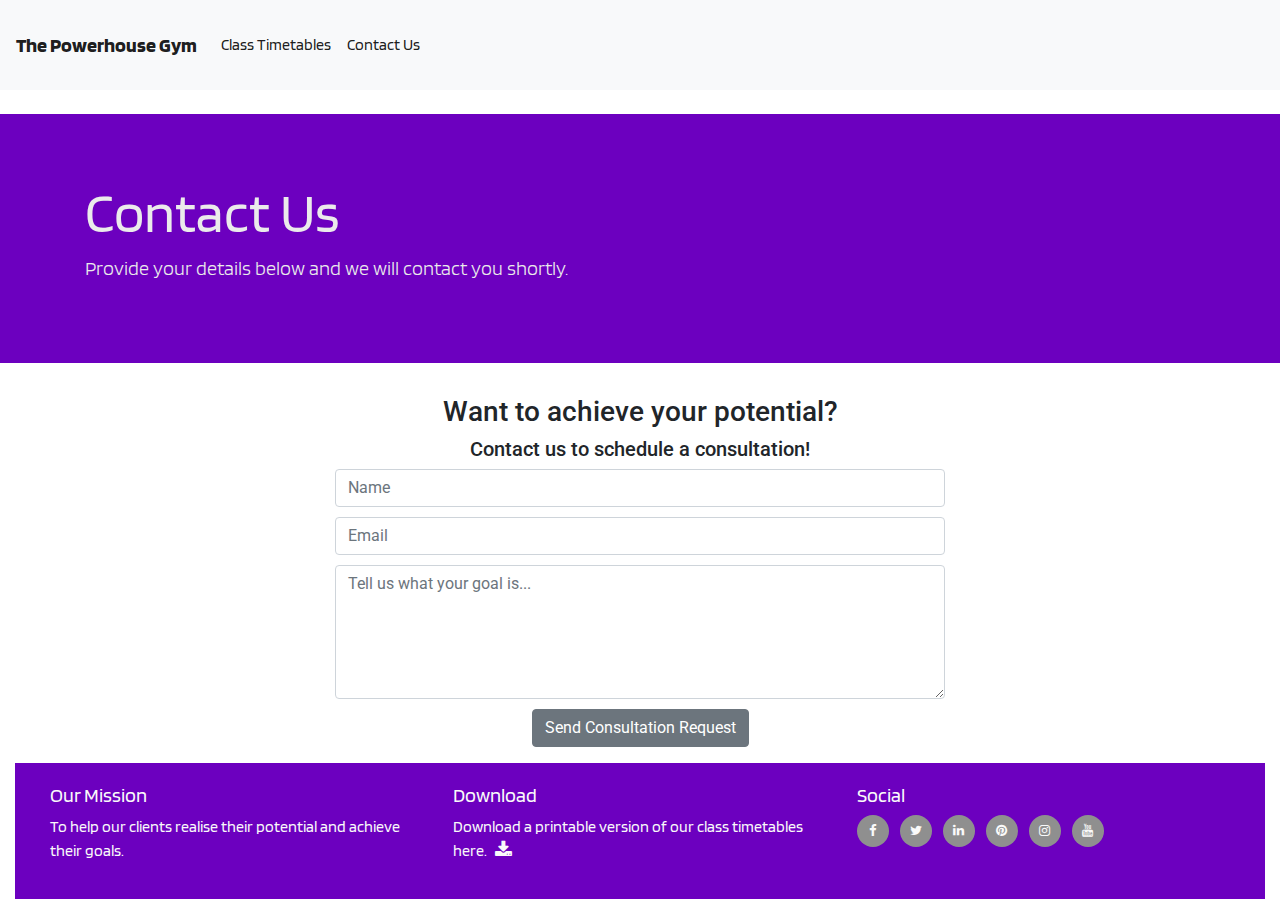
==== contact.html @ 66d319af "updated footer and styling" ====
<!DOCTYPE hmtl>
<html>
	<head>
		<title>The Powerhouse Gym</title>
		
		<link rel="stylesheet" href="https://stackpath.bootstrapcdn.com/bootstrap/4.3.1/css/bootstrap.min.css" integrity="sha384-ggOyR0iXCbMQv3Xipma34MD+dH/1fQ784/j6cY/iJTQUOhcWr7x9JvoRxT2MZw1T" crossorigin="anonymous">
		<link rel="stylesheet" href="https://stackpath.bootstrapcdn.com/bootstrap/4.3.1/css/bootstrap.min.css" integrity="sha384-ggOyR0iXCbMQv3Xipma34MD+dH/1fQ784/j6cY/iJTQUOhcWr7x9JvoRxT2MZw1T" crossorigin="anonymous">
		<script src="https://stackpath.bootstrapcdn.com/bootstrap/4.3.1/js/bootstrap.min.js" integrity="sha384-JjSmVgyd0p3pXB1rRibZUAYoIIy6OrQ6VrjIEaFf/nJGzIxFDsf4x0xIM+B07jRM" crossorigin="anonymous"></script>
		<link rel="stylesheet" type="text/css" href="style.css" />
		<link rel="stylesheet" href="https://maxcdn.bootstrapcdn.com/font-awesome/4.7.0/css/font-awesome.min.css" type="text/css" />
		<link href="https://fonts.googleapis.com/css?family=Blinker&display=swap" rel="stylesheet">
		
		
		
		<!–– Responsive ––>
		<meta name="viewport" content="width=device-width, initial-scale=1">
		
	</head>

	<body>
		
		<!–– Navbar ––>
		
		<nav class="navbar navbar-expand-lg navbar-light bg-light">
		
		<a class="navbar-brand" href="#"><strong>The Powerhouse Gym</strong></a>
		<button class="navbar-toggler" type="button" data-toggle="collapse" data-target="#navbarNavAltMarkup" aria-controls="navbarNavAltMarkup" aria-expanded="false" aria-label="Toggle navigation">
		<span class="navbar-toggler-icon"></span>
		</button>
		<div class="collapse navbar-collapse" id="navbarNavAltMarkup">
		<div class="navbar-nav">
		<a class="nav-item nav-link active" href="#">Class Timetables <span class="sr-only">(current)</span></a>
		<a class="nav-item nav-link active" href="#">Contact Us<span class="sr-only">(current)</span></a>
		</div>
		</div>
		
		</nav>
		
		<span> </br> </span>
	  
		<!–– Jumbotron ––>
		
		<div class="jumbotron jumbotron-fluid">
		
			<div class="container">
			<h1 class="display-4"><strong>Contact Us</strong></h1>
			<p class="lead">Provide your details below and we will contact you shortly.</p>
			</div>
		
		</div>
		
		
		<!–– Contact Form ––>
		
		<section class="container-fluid">
        <div class="row bg-color-contact">
            <div class="col-md-6 offset-md-3">
                <h3 class="contact-heading uppercase text-center">Want to achieve your potential?</h3>
                <h5 class="uppercase text-center">Contact us to schedule a consultation!</h5>

                <div class="center-form">
                    <form>
                        <input type="text" name="name" id="fullname" class="form-control margin-bottom-10" placeholder="Name" required />
                        <input type="email" name="email" id="emailaddress" class="form-control margin-bottom-10" placeholder="Email" required />
                        <textarea rows="5" name="projectsummary" id="projectsummary" class="form-control margin-bottom-10" placeholder="Tell us what your goal is..." required></textarea>
                        <div class="form-row text-center">
                            <div class="col">
                                <button type="submit" class="btn btn-secondary">Send Consultation Request</button>
                            </div>
                        </div>
                    </form>
                </div>

            </div>
        </div>
	
	  

		
		
	</body>
	
	
			<footer class="container-fluid">
        <div id="footer-details" class="row">
            <div class="col-sm-4">
                <h5 class="uppercase general-sub">Our Mission</h5>
                <p class="inline-block">
                    To help our clients realise their potential and achieve their goals.
                </p>
            </div>
            <div class="col-sm-4">
                <h5 class="uppercase general-sub">Download</h5>
                <p class="inline-block">
                    Download a printable version of our class timetables here.
                    <a href="assets/cv/sample-cv.pdf" target="_blank" class="cv-pdf">
                        <i class="fa fa-download" aria-hidden="true"></i>
                        <span class="sr-only">Download link.</span>
                    </a>
                </p>
            </div>
            <div class="col-sm-4">
                <h5 class="uppercase general-sub">Social</h5>
                <ul class="list-inline social-links">
                    <li class="list-inline-item">
                        <a target="_blank" href="#">
                            <i class="fa fa-facebook" aria-hidden="true"></i>
                            <span class="sr-only">Facebook</span>
                        </a>
                    </li>
                    <li class="list-inline-item">
                        <a target="_blank" href="#">
                            <i class="fa fa-twitter" aria-hidden="true"></i>
                            <span class="sr-only">Twitter</span>
                        </a>
                    </li>
                    <li class="list-inline-item">
                        <a target="_blank" href="#">
                            <i class="fa fa-linkedin" aria-hidden="true"></i>
                            <span class="sr-only">LinkedIn</span>
                        </a>
                    </li>
                    <li class="list-inline-item">
                        <a target="_blank" href="#">
                            <i class="fa fa-pinterest" aria-hidden="true"></i>
                            <span class="sr-only">Pinterest</span>
                        </a>
                    </li>
                    <li class="list-inline-item">
                        <a target="_blank" href="#">
                            <i class="fa fa-instagram" aria-hidden="true"></i>
                            <span class="sr-only">Instagram</span>
                        </a>
                    </li>
                    <li class="list-inline-item">
                        <a target="_blank" href="#">
                            <i class="fa fa-youtube" aria-hidden="true"></i>
                            <span class="sr-only">YouTube</span>
                        </a>
                    </li>
                </ul>
            </div>
        </div>
    </footer>
	
</html>
---- style.css ----
@import url('https://fonts.googleapis.com/css?family=Roboto:100,200,300,400,500,600,700|Exo:100,200,300,400,500,600,700');

/* ------------------------------------------------------------------------------ colours*/


.jumbotron-fluid {
  background-color: #6c00bf;
  font-family: 'Blinker', sans-serif;
}

.display-4 {
  color: #ebebeb;
}

.lead {
  color: #ebebeb;
}


/* ------------------------------------------------------------------------------ navbar styling*/

nav {
    background-color: #6c00bf;
    color: #6c00bf;
    min-height: 90px;
    font-family: 'Blinker', sans-serif;
    margin: 0;
}

.navbar-brand {
  color: red;
}



/* ------------------------------------------------------------------------------ index.html - cards styling*/

.card {
  background-color: #eb7d34;
  font-family: 'Blinker', sans-serif;
  height: 410px;
}

.card-body {
  background-color: #eb7d34;
  font-family: 'Blinker', sans-serif;
}

img {
  height: 205px;
}

/* ------------------------------------------------------------------------------ timetables.html styling*/

.timetables-schedules {
  display: block;
  margin-left: auto;
  margin-right: auto;
  width: 50%;
}









/* ------------------------------------------------------------------------------ contact.html styling*/

.margin-bottom-10 {
  margin-bottom: 10px;
}

/* ------------------------------------------------------------------------------ footer styling*/

footer {
    background-color: #6c00bf;
    color: #fafafa;
    min-height: 120px;
    font-family: 'Blinker', sans-serif;
    margin: 0;
}

.cv-pdf i {
    font-size: 18px;
    color: #fafafa;
    text-align: center;
    padding-left: 5px;
    transition: all 0.35s ease-in-out;
    -moz-transition: all 0.35s ease-in-out;
    -webkit-transition: all 0.35s ease-in-out;
    -o-transition: all 0.35s ease-in-out;
}

.cv-pdf i:hover {
    color: #e84610;
}

.social-links {
    padding-bottom: 15px;
}

.social-links li a i {
    width: 32px;
    height: 32px;
    padding: 12px 0;
    border-radius: 50%;
    font-size: 13px;
    line-height: 7px;
    text-align: center;
    color: #fafafa;
    background: #8f8f8f;
    transition: all 0.35s ease-in-out;
    -moz-transition: all 0.35s ease-in-out;
    -webkit-transition: all 0.35s ease-in-out;
    -o-transition: all 0.35s ease-in-out;
}

.social-links li a i:hover {
    background: #e84610;
}

#footer-details {
    padding: 20px;
}

.sr-only {
  background: blue;
}
}
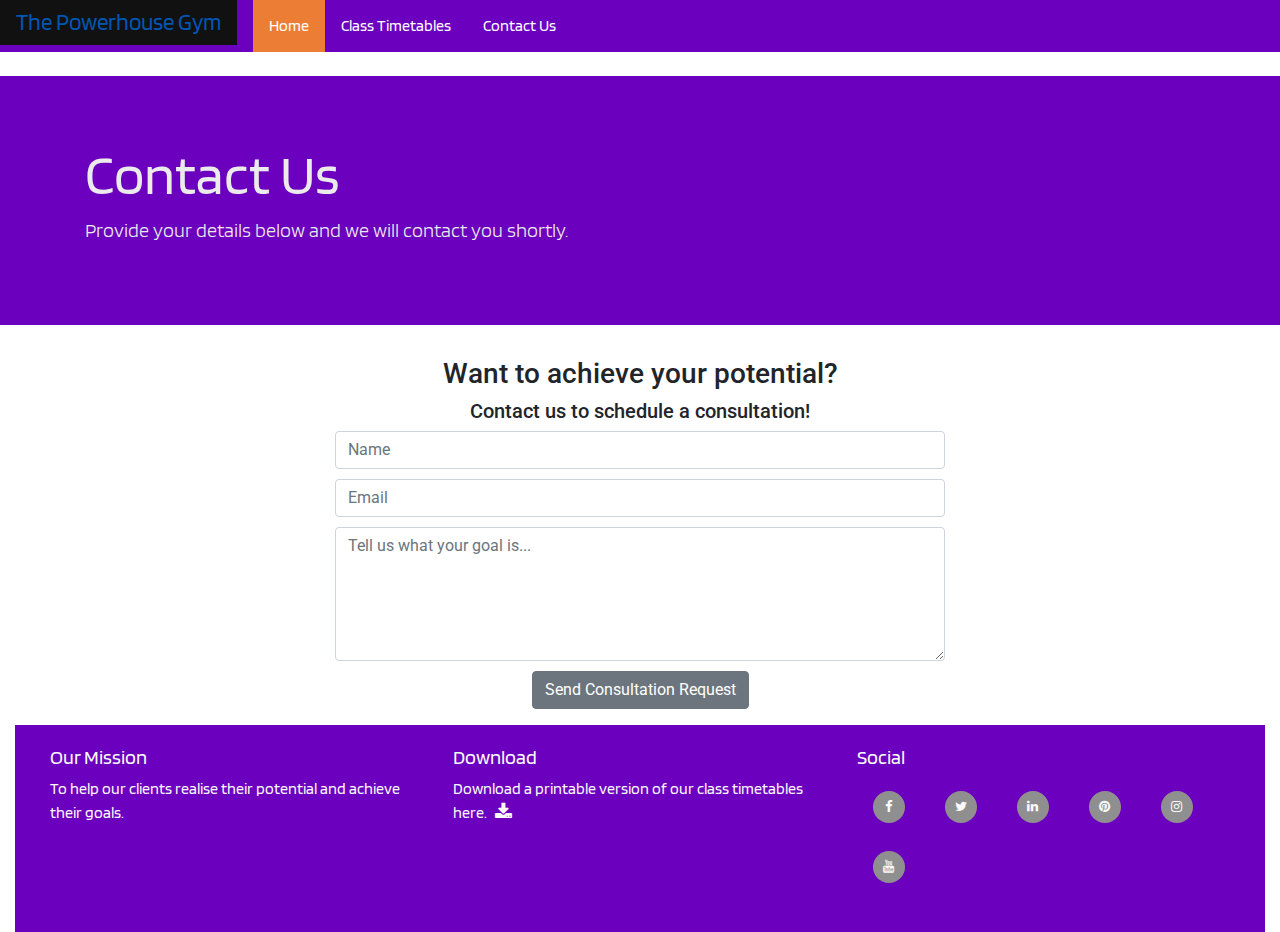
==== commit 55f25e79: "Updated NavBar" ====
--- a/contact.html
+++ b/contact.html
@@ -21,20 +21,14 @@
 		
 		<!–– Navbar ––>
 		
-		<nav class="navbar navbar-expand-lg navbar-light bg-light">
-		
-		<a class="navbar-brand" href="#"><strong>The Powerhouse Gym</strong></a>
-		<button class="navbar-toggler" type="button" data-toggle="collapse" data-target="#navbarNavAltMarkup" aria-controls="navbarNavAltMarkup" aria-expanded="false" aria-label="Toggle navigation">
-		<span class="navbar-toggler-icon"></span>
-		</button>
-		<div class="collapse navbar-collapse" id="navbarNavAltMarkup">
-		<div class="navbar-nav">
-		<a class="nav-item nav-link active" href="#">Class Timetables <span class="sr-only">(current)</span></a>
-		<a class="nav-item nav-link active" href="#">Contact Us<span class="sr-only">(current)</span></a>
-		</div>
-		</div>
-		
-		</nav>
+		<ul>
+			
+			<li><a class="navbar-brand" href="#">The Powerhouse Gym</a></li>
+	  		<li><a class="active" href="#home">Home</a></li>
+	  		<li><a href="#news">Class Timetables</a></li>
+	  		<li><a href="#contact">Contact Us</a></li>
+	  		
+		</ul>
 		
 		<span> </br> </span>
 	  
--- a/style.css
+++ b/style.css
@@ -19,19 +19,38 @@
 
 /* ------------------------------------------------------------------------------ navbar styling*/
 
-nav {
-    background-color: #6c00bf;
-    color: #6c00bf;
-    min-height: 90px;
-    font-family: 'Blinker', sans-serif;
-    margin: 0;
+ul {
+  list-style-type: none;
+  margin: 0;
+  padding: 0;
+  overflow: hidden;
+  background-color: #6c00bf;
+  font-family: 'Blinker', sans-serif;
+}
+
+li {
+  float: left;
+}
+
+li a {
+  display: block;
+  color: white;
+  text-align: center;
+  padding: 14px 16px;
+  text-decoration: none;
+}
+
+li a:hover:not(.active) {
+  background-color: #111;
+}
+
+.active {
+  background-color: #eb7d34;
 }
 
 .navbar-brand {
-  color: red;
+  font-size: 23px;
 }
-
-
 
 /* ------------------------------------------------------------------------------ index.html - cards styling*/
 
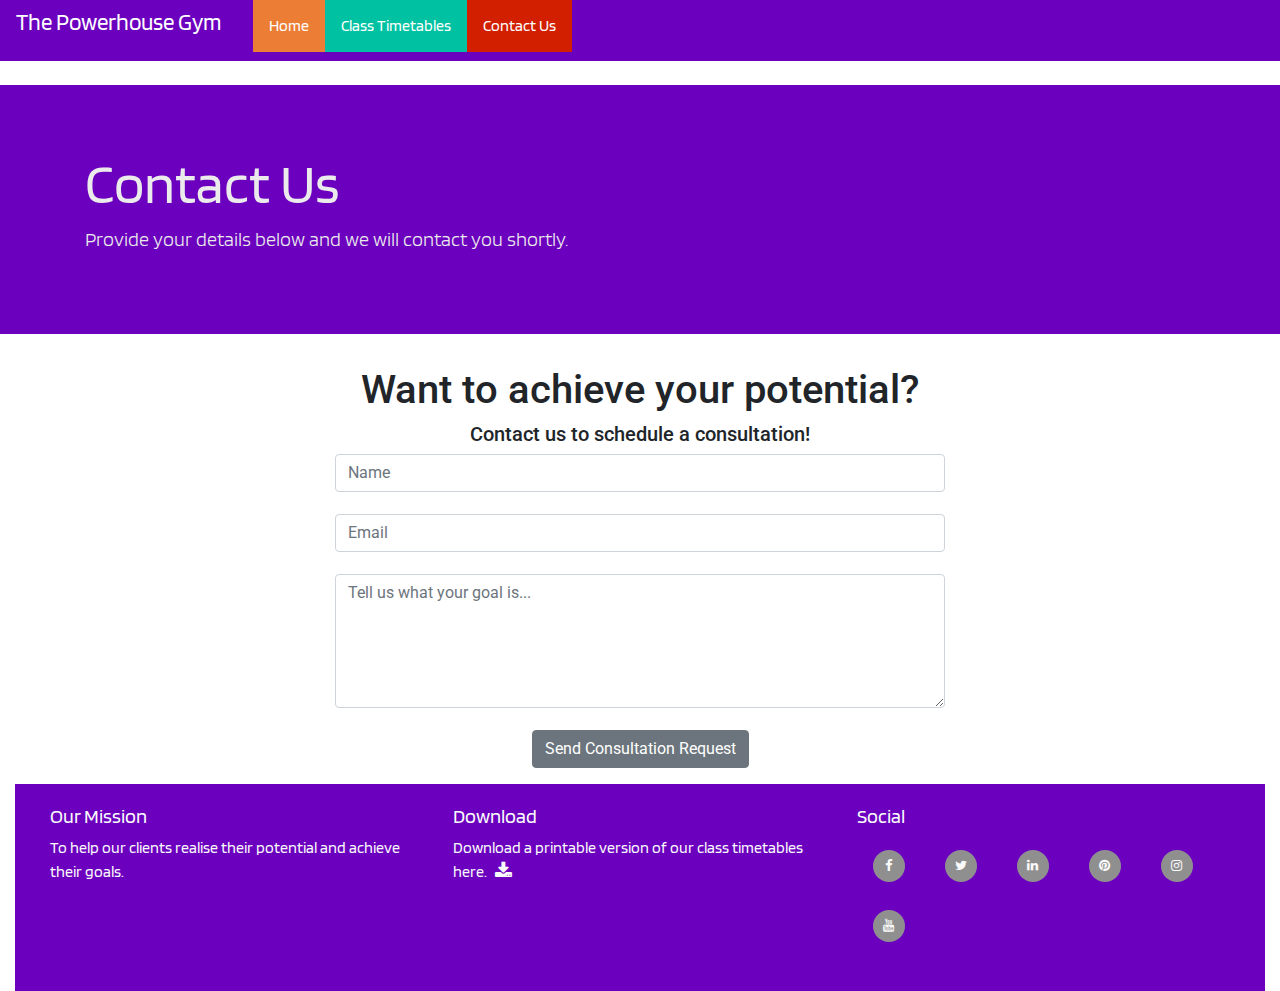
==== commit 6c5d984d: "Commit includes changes made after review with mentor" ====
--- a/contact.html
+++ b/contact.html
@@ -1,52 +1,50 @@
 <!DOCTYPE hmtl>
 <html>
-	<head>
-		<title>The Powerhouse Gym</title>
-		
-		<link rel="stylesheet" href="https://stackpath.bootstrapcdn.com/bootstrap/4.3.1/css/bootstrap.min.css" integrity="sha384-ggOyR0iXCbMQv3Xipma34MD+dH/1fQ784/j6cY/iJTQUOhcWr7x9JvoRxT2MZw1T" crossorigin="anonymous">
-		<link rel="stylesheet" href="https://stackpath.bootstrapcdn.com/bootstrap/4.3.1/css/bootstrap.min.css" integrity="sha384-ggOyR0iXCbMQv3Xipma34MD+dH/1fQ784/j6cY/iJTQUOhcWr7x9JvoRxT2MZw1T" crossorigin="anonymous">
-		<script src="https://stackpath.bootstrapcdn.com/bootstrap/4.3.1/js/bootstrap.min.js" integrity="sha384-JjSmVgyd0p3pXB1rRibZUAYoIIy6OrQ6VrjIEaFf/nJGzIxFDsf4x0xIM+B07jRM" crossorigin="anonymous"></script>
-		<link rel="stylesheet" type="text/css" href="style.css" />
-		<link rel="stylesheet" href="https://maxcdn.bootstrapcdn.com/font-awesome/4.7.0/css/font-awesome.min.css" type="text/css" />
-		<link href="https://fonts.googleapis.com/css?family=Blinker&display=swap" rel="stylesheet">
-		
-		
-		
-		<!–– Responsive ––>
-		<meta name="viewport" content="width=device-width, initial-scale=1">
-		
-	</head>
 
-	<body>
-		
-		<!–– Navbar ––>
-		
-		<ul>
-			
-			<li><a class="navbar-brand" href="#">The Powerhouse Gym</a></li>
-	  		<li><a class="active" href="#home">Home</a></li>
-	  		<li><a href="#news">Class Timetables</a></li>
-	  		<li><a href="#contact">Contact Us</a></li>
-	  		
-		</ul>
-		
-		<span> </br> </span>
-	  
-		<!–– Jumbotron ––>
-		
-		<div class="jumbotron jumbotron-fluid">
-		
-			<div class="container">
-			<h1 class="display-4"><strong>Contact Us</strong></h1>
-			<p class="lead">Provide your details below and we will contact you shortly.</p>
-			</div>
-		
-		</div>
-		
-		
-		<!–– Contact Form ––>
-		
-		<section class="container-fluid">
+<head>
+    <title>The Powerhouse Gym</title>
+
+    <link rel="stylesheet" href="https://stackpath.bootstrapcdn.com/bootstrap/4.3.1/css/bootstrap.min.css" integrity="sha384-ggOyR0iXCbMQv3Xipma34MD+dH/1fQ784/j6cY/iJTQUOhcWr7x9JvoRxT2MZw1T" crossorigin="anonymous">
+    <link rel="stylesheet" href="https://stackpath.bootstrapcdn.com/bootstrap/4.3.1/css/bootstrap.min.css" integrity="sha384-ggOyR0iXCbMQv3Xipma34MD+dH/1fQ784/j6cY/iJTQUOhcWr7x9JvoRxT2MZw1T" crossorigin="anonymous">
+    <script src="https://stackpath.bootstrapcdn.com/bootstrap/4.3.1/js/bootstrap.min.js" integrity="sha384-JjSmVgyd0p3pXB1rRibZUAYoIIy6OrQ6VrjIEaFf/nJGzIxFDsf4x0xIM+B07jRM" crossorigin="anonymous"></script>
+    <link rel="stylesheet" type="text/css" href="assets/CSS/style.css" />
+    <link rel="stylesheet" href="https://maxcdn.bootstrapcdn.com/font-awesome/4.7.0/css/font-awesome.min.css" type="text/css" />
+    <link href="https://fonts.googleapis.com/css?family=Blinker&display=swap" rel="stylesheet">
+
+    <!–– Responsive ––>
+    <meta name="viewport" content="width=device-width, initial-scale=1">
+
+</head>
+
+<body>
+
+    <!–– Navbar ––>
+
+    <ul>
+
+        <li><a class="navbar-brand" href="#"><p class="brand-text">The Powerhouse Gym</p></a></li>
+        <li><a class="active" href="index.html">Home</a></li>
+        <li><a class="timetables" href="timetables.html">Class Timetables</a></li>
+        <li><a class="contact" href="/contact.html">Contact Us</a></li>
+
+    </ul>
+
+    <span> </br> </span>
+
+    <!–– Jumbotron ––>
+
+    <div class="jumbotron jumbotron-fluid">
+
+        <div class="container">
+            <h1 class="display-4"><strong>Contact Us</strong></h1>
+            <p class="lead">Provide your details below and we will contact you shortly.</p>
+        </div>
+
+    </div>
+
+    <!–– Contact Form ––>
+
+    <section class="container-fluid">
         <div class="row bg-color-contact">
             <div class="col-md-6 offset-md-3">
                 <h3 class="contact-heading uppercase text-center">Want to achieve your potential?</h3>
@@ -67,74 +65,69 @@
 
             </div>
         </div>
-	
-	  
 
-		
-		
-	</body>
-	
-	
-			<footer class="container-fluid">
-        <div id="footer-details" class="row">
-            <div class="col-sm-4">
-                <h5 class="uppercase general-sub">Our Mission</h5>
-                <p class="inline-block">
-                    To help our clients realise their potential and achieve their goals.
-                </p>
+        <footer class="container-fluid">
+            <div id="footer-details" class="row">
+                <div class="col-sm-4">
+                    <h5 class="uppercase general-sub">Our Mission</h5>
+                    <p class="inline-block">
+                        To help our clients realise their potential and achieve their goals.
+                    </p>
+                </div>
+                <div class="col-sm-4">
+                    <h5 class="uppercase general-sub">Download</h5>
+                    <p class="inline-block">
+                        Download a printable version of our class timetables here.
+                        <a href="assets/timetables.pdf" target="_blank" class="cv-pdf">
+                            <i class="fa fa-download" aria-hidden="true"></i>
+                            <span class="sr-only">Download link.</span>
+                        </a>
+                    </p>
+                </div>
+                <div class="col-sm-4">
+                    <h5 class="uppercase general-sub">Social</h5>
+                    <ul class="list-inline social-links">
+                        <li class="list-inline-item">
+                            <a target="_blank" href="#">
+                                <i class="fa fa-facebook" aria-hidden="true"></i>
+                                <span class="sr-only">Facebook</span>
+                            </a>
+                        </li>
+                        <li class="list-inline-item">
+                            <a target="_blank" href="#">
+                                <i class="fa fa-twitter" aria-hidden="true"></i>
+                                <span class="sr-only">Twitter</span>
+                            </a>
+                        </li>
+                        <li class="list-inline-item">
+                            <a target="_blank" href="#">
+                                <i class="fa fa-linkedin" aria-hidden="true"></i>
+                                <span class="sr-only">LinkedIn</span>
+                            </a>
+                        </li>
+                        <li class="list-inline-item">
+                            <a target="_blank" href="#">
+                                <i class="fa fa-pinterest" aria-hidden="true"></i>
+                                <span class="sr-only">Pinterest</span>
+                            </a>
+                        </li>
+                        <li class="list-inline-item">
+                            <a target="_blank" href="#">
+                                <i class="fa fa-instagram" aria-hidden="true"></i>
+                                <span class="sr-only">Instagram</span>
+                            </a>
+                        </li>
+                        <li class="list-inline-item">
+                            <a target="_blank" href="#">
+                                <i class="fa fa-youtube" aria-hidden="true"></i>
+                                <span class="sr-only">YouTube</span>
+                            </a>
+                        </li>
+                    </ul>
+                </div>
             </div>
-            <div class="col-sm-4">
-                <h5 class="uppercase general-sub">Download</h5>
-                <p class="inline-block">
-                    Download a printable version of our class timetables here.
-                    <a href="assets/cv/sample-cv.pdf" target="_blank" class="cv-pdf">
-                        <i class="fa fa-download" aria-hidden="true"></i>
-                        <span class="sr-only">Download link.</span>
-                    </a>
-                </p>
-            </div>
-            <div class="col-sm-4">
-                <h5 class="uppercase general-sub">Social</h5>
-                <ul class="list-inline social-links">
-                    <li class="list-inline-item">
-                        <a target="_blank" href="#">
-                            <i class="fa fa-facebook" aria-hidden="true"></i>
-                            <span class="sr-only">Facebook</span>
-                        </a>
-                    </li>
-                    <li class="list-inline-item">
-                        <a target="_blank" href="#">
-                            <i class="fa fa-twitter" aria-hidden="true"></i>
-                            <span class="sr-only">Twitter</span>
-                        </a>
-                    </li>
-                    <li class="list-inline-item">
-                        <a target="_blank" href="#">
-                            <i class="fa fa-linkedin" aria-hidden="true"></i>
-                            <span class="sr-only">LinkedIn</span>
-                        </a>
-                    </li>
-                    <li class="list-inline-item">
-                        <a target="_blank" href="#">
-                            <i class="fa fa-pinterest" aria-hidden="true"></i>
-                            <span class="sr-only">Pinterest</span>
-                        </a>
-                    </li>
-                    <li class="list-inline-item">
-                        <a target="_blank" href="#">
-                            <i class="fa fa-instagram" aria-hidden="true"></i>
-                            <span class="sr-only">Instagram</span>
-                        </a>
-                    </li>
-                    <li class="list-inline-item">
-                        <a target="_blank" href="#">
-                            <i class="fa fa-youtube" aria-hidden="true"></i>
-                            <span class="sr-only">YouTube</span>
-                        </a>
-                    </li>
-                </ul>
-            </div>
-        </div>
-    </footer>
-	
+        </footer>
+
+</body>
+
 </html>--- a/assets/CSS/style.css
+++ b/assets/CSS/style.css
@@ -0,0 +1,201 @@
+@import url('https://fonts.googleapis.com/css?family=Roboto:100,200,300,400,500,600,700|Exo:100,200,300,400,500,600,700');
+
+/* ------------------------------------------------------------------------------ jumbotron styling*/
+
+.jumbotron-fluid {
+  background-color: #6c00bf;
+  font-family: 'Blinker', sans-serif;
+}
+
+.display-4 {
+  color: #ebebeb;
+}
+
+.lead {
+  color: #ebebeb;
+}
+
+
+/* ------------------------------------------------------------------------------ navbar styling*/
+
+ul {
+  list-style-type: none;
+  margin: 0;
+  padding: 0;
+  overflow: hidden;
+  background-color: #6c00bf;
+  font-family: 'Blinker', sans-serif;
+  justify-content: center;
+  align-items: center;
+  overflow: hidden;
+}
+
+li {
+  float: left;
+}
+
+li a {
+  display: block;
+  color: white;
+  text-align: center;
+  padding: 14px 16px;
+  text-decoration: none;
+  background-color: #6c00bf;
+}
+
+
+.active {
+  background-color: #eb7d34;
+  justify-content: center;
+  align-items: center;
+  overflow: hidden;
+}
+
+.timetables {
+  background-color: #00c2a2;
+  justify-content: center;
+  align-items: center;
+  overflow: hidden;
+}
+
+.contact {
+  background-color: #d11f00;
+  justify-content: center;
+  align-items: center;
+  overflow: hidden;
+}
+
+.navbar-brand {
+  font-size: 23px;
+  background-color: #6c00bf;
+}
+
+.navbar-brand:hover:not(.active) {
+  background-color: #6c00bf;
+}
+
+.brand-text {
+  color: white;
+}
+
+/* ------------------------------------------------------------------------------ index.html - cards styling*/
+
+.card {
+  font-family: 'Blinker', sans-serif;
+  height: 350px;
+  box-shadow: 4px 13px 9px -3px rgba(81,105,255,0.75);
+}
+
+.card-body {
+  background-color: #6c00bf;
+  font-family: 'Blinker', sans-serif;
+  box-shadow: 4px 13px 9px -3px rgba(81,105,255,0.75);
+}
+
+.card-text {
+  color: #ebebeb;
+  font-size: 15px;
+}
+
+.member-name {
+  color: #ebebeb;
+  font-size: 19px;
+}
+
+img {
+  height: 205px;
+  box-shadow: 4px 13px 9px -3px rgba(81,105,255,0.75);
+}
+
+
+/* ------------------------------------------------------------------------------ timetables.html styling*/
+
+.timetables-schedules {
+  display: block;
+  margin-left: auto;
+  margin-right: auto;
+  width: 50%;
+  min-height: 450;
+}
+
+.timetable1 {
+  min-height: 400;
+}
+
+.timetable2 {
+  min-height: 400;
+}
+
+
+
+
+
+
+
+/* ------------------------------------------------------------------------------ contact.html styling*/
+
+.margin-bottom-10 {
+  margin-bottom: 22px;
+}
+
+h3  {
+  font-size: 40px;
+}
+
+/* ------------------------------------------------------------------------------ footer styling*/
+
+footer {
+    background-color: #6c00bf;
+    color: #fafafa;
+    min-height: 120px;
+    font-family: 'Blinker', sans-serif;
+    margin: 0;
+}
+
+.cv-pdf i {
+    font-size: 18px;
+    color: #fafafa;
+    text-align: center;
+    padding-left: 5px;
+    transition: all 0.35s ease-in-out;
+    -moz-transition: all 0.35s ease-in-out;
+    -webkit-transition: all 0.35s ease-in-out;
+    -o-transition: all 0.35s ease-in-out;
+}
+
+.cv-pdf i:hover {
+    color: #e84610;
+}
+
+.social-links {
+    padding-bottom: 15px;
+}
+
+.social-links li a i {
+    width: 32px;
+    height: 32px;
+    padding: 12px 0;
+    border-radius: 50%;
+    font-size: 13px;
+    line-height: 7px;
+    text-align: center;
+    color: #fafafa;
+    background: #8f8f8f;
+    transition: all 0.35s ease-in-out;
+    -moz-transition: all 0.35s ease-in-out;
+    -webkit-transition: all 0.35s ease-in-out;
+    -o-transition: all 0.35s ease-in-out;
+}
+
+.social-links li a i:hover {
+    background: #e84610;
+}
+
+#footer-details {
+    padding: 20px;
+}
+
+.sr-only {
+  background: blue;
+}
+
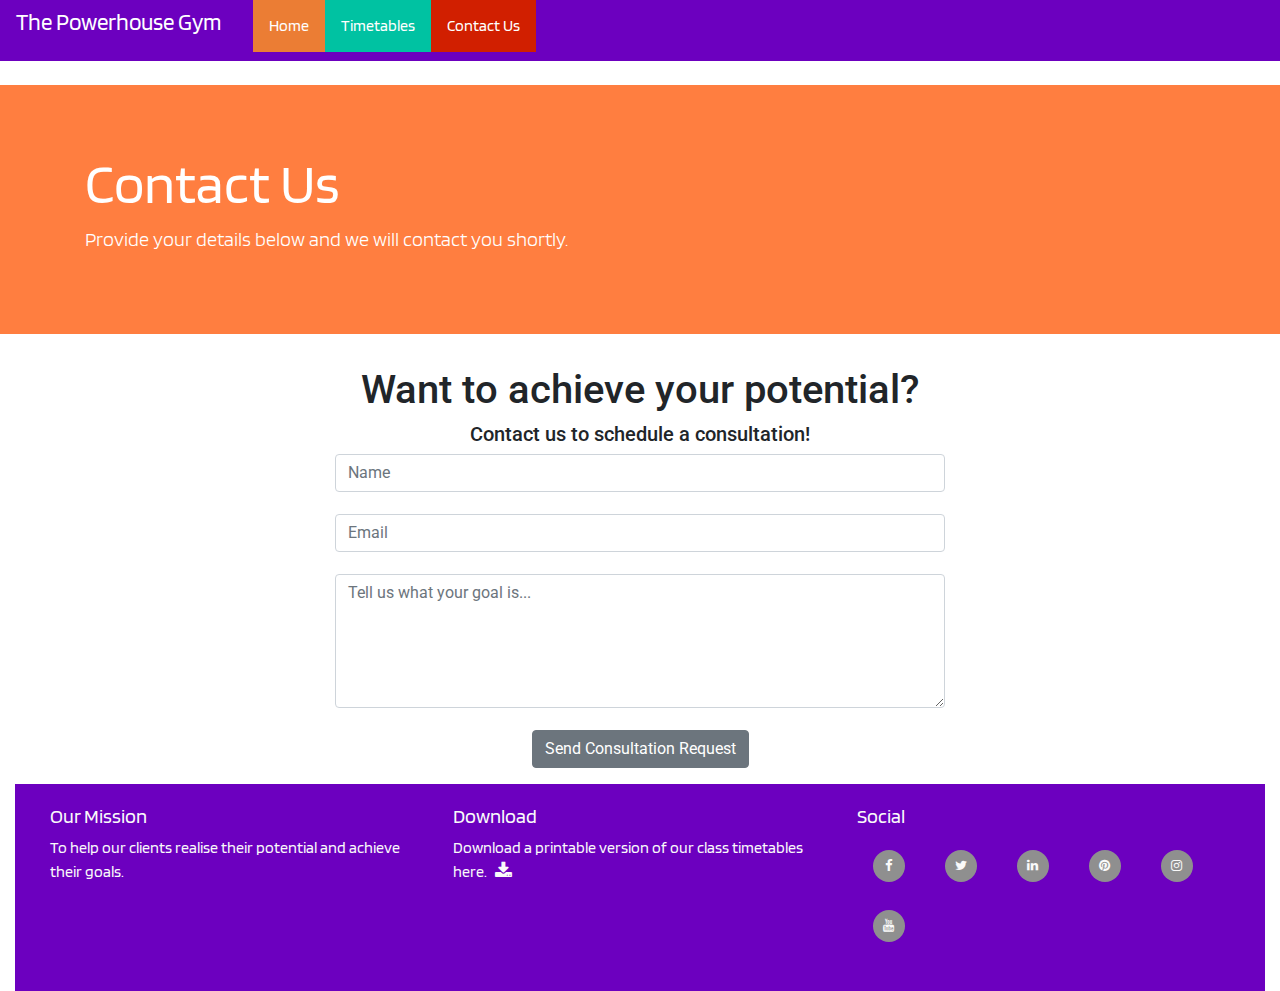
==== commit d2bbfdd4: "Added media query for navbar. Final submission" ====
--- a/contact.html
+++ b/contact.html
@@ -20,11 +20,11 @@
 
     <!–– Navbar ––>
 
-    <ul>
+    <ul class= top-navbar>
 
         <li><a class="navbar-brand" href="#"><p class="brand-text">The Powerhouse Gym</p></a></li>
         <li><a class="active" href="index.html">Home</a></li>
-        <li><a class="timetables" href="timetables.html">Class Timetables</a></li>
+        <li><a class="timetables" href="timetables.html">Timetables</a></li>
         <li><a class="contact" href="/contact.html">Contact Us</a></li>
 
     </ul>
--- a/assets/CSS/style.css
+++ b/assets/CSS/style.css
@@ -1,18 +1,19 @@
 @import url('https://fonts.googleapis.com/css?family=Roboto:100,200,300,400,500,600,700|Exo:100,200,300,400,500,600,700');
 
+
 /* ------------------------------------------------------------------------------ jumbotron styling*/
 
 .jumbotron-fluid {
-  background-color: #6c00bf;
+  background-color: #ff7e40;
   font-family: 'Blinker', sans-serif;
 }
 
 .display-4 {
-  color: #ebebeb;
+  color: white;
 }
 
 .lead {
-  color: #ebebeb;
+  color: white;
 }
 
 
@@ -30,6 +31,7 @@
   overflow: hidden;
 }
 
+
 li {
   float: left;
 }
@@ -77,6 +79,21 @@
 .brand-text {
   color: white;
 }
+
+
+@media (min-width: 600px) {
+  .top-navbar {
+  
+}
+}
+
+@media (max-width: 600px) {
+  .top-navbar {
+  display: grid
+}
+}
+
+
 
 /* ------------------------------------------------------------------------------ index.html - cards styling*/
 
@@ -118,19 +135,21 @@
   min-height: 450;
 }
 
-.timetable1 {
-  min-height: 400;
-}
-
-.timetable2 {
-  min-height: 400;
-}
-
-
-
-
-
-
+.calendar {
+  width: 50%;
+}
+
+@media (min-width: 600px) {
+  .timetables-schedules {
+  width: 50%
+}
+}
+
+@media (max-width: 600px) {
+  .timetables-schedules {
+  width: 84%
+}
+}
 
 /* ------------------------------------------------------------------------------ contact.html styling*/
 
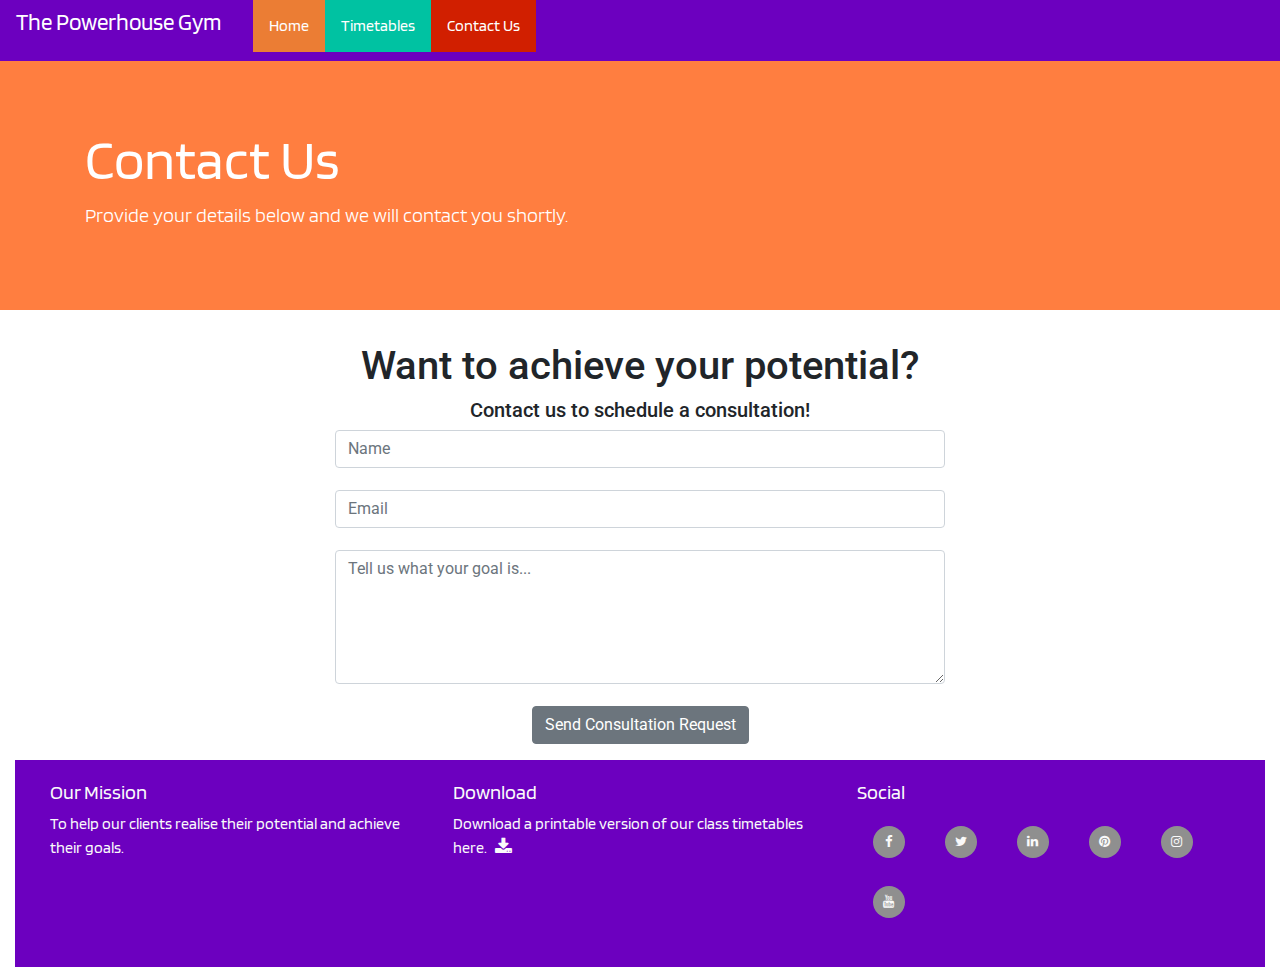
==== commit 3a78168e: "Responsive Navbar" ====
--- a/contact.html
+++ b/contact.html
@@ -25,11 +25,9 @@
         <li><a class="navbar-brand" href="#"><p class="brand-text">The Powerhouse Gym</p></a></li>
         <li><a class="active" href="index.html">Home</a></li>
         <li><a class="timetables" href="timetables.html">Timetables</a></li>
-        <li><a class="contact" href="/contact.html">Contact Us</a></li>
+        <li><a class="contact" href="contact.html">Contact Us</a></li>
 
     </ul>
-
-    <span> </br> </span>
 
     <!–– Jumbotron ––>
 
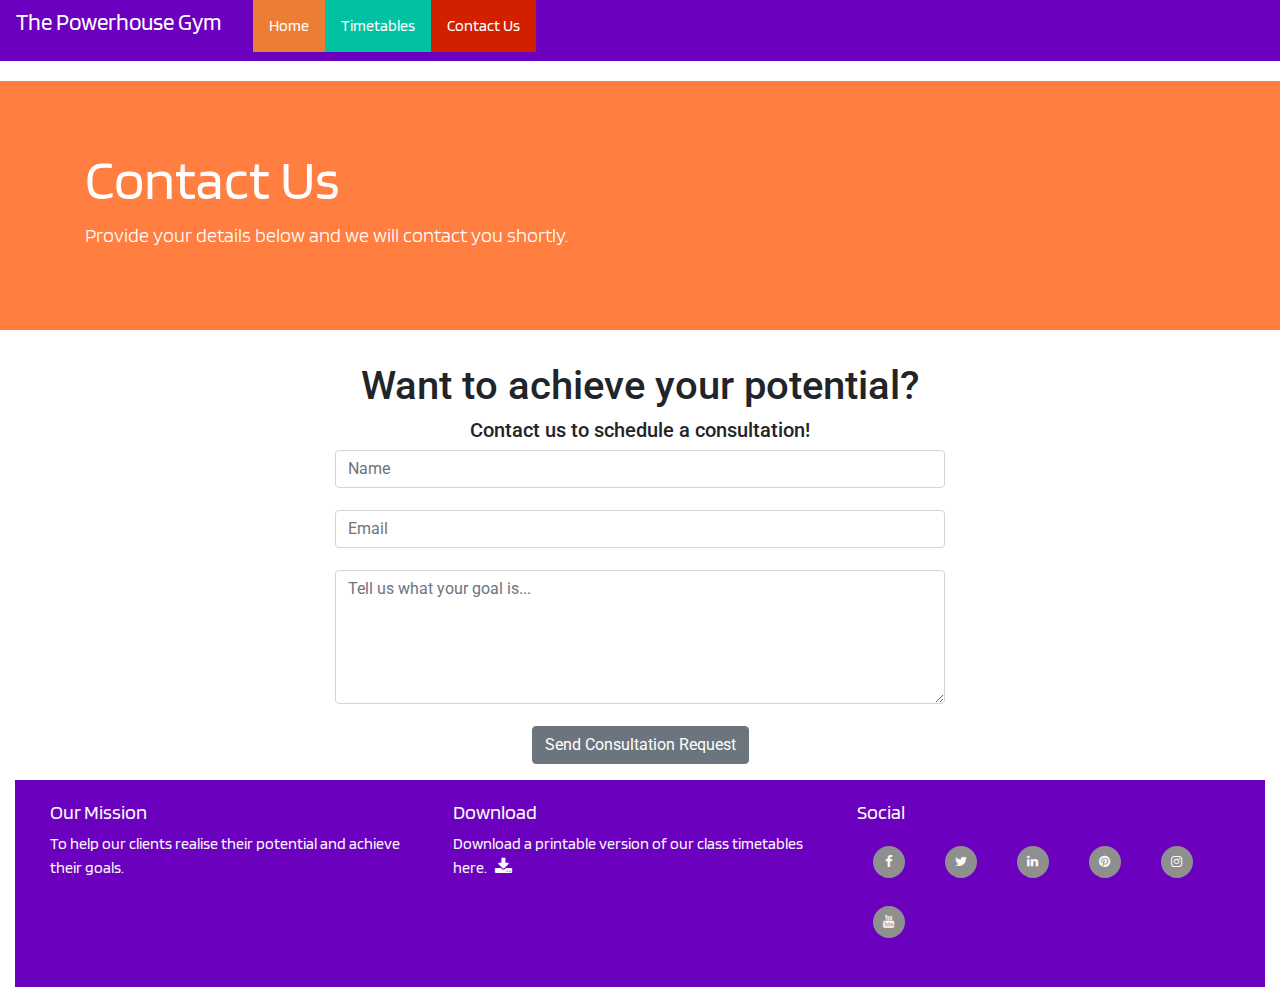
==== commit 99638e5e: "Updated README. Debugged HTML." ====
--- a/contact.html
+++ b/contact.html
@@ -1,5 +1,5 @@
 <!DOCTYPE hmtl>
-<html>
+<html lang="en">
 
 <head>
     <title>The Powerhouse Gym</title>
--- a/assets/CSS/style.css
+++ b/assets/CSS/style.css
@@ -78,6 +78,10 @@
 
 .brand-text {
   color: white;
+}
+
+.top-navbar {
+  margin-bottom: 20px;
 }
 
 
